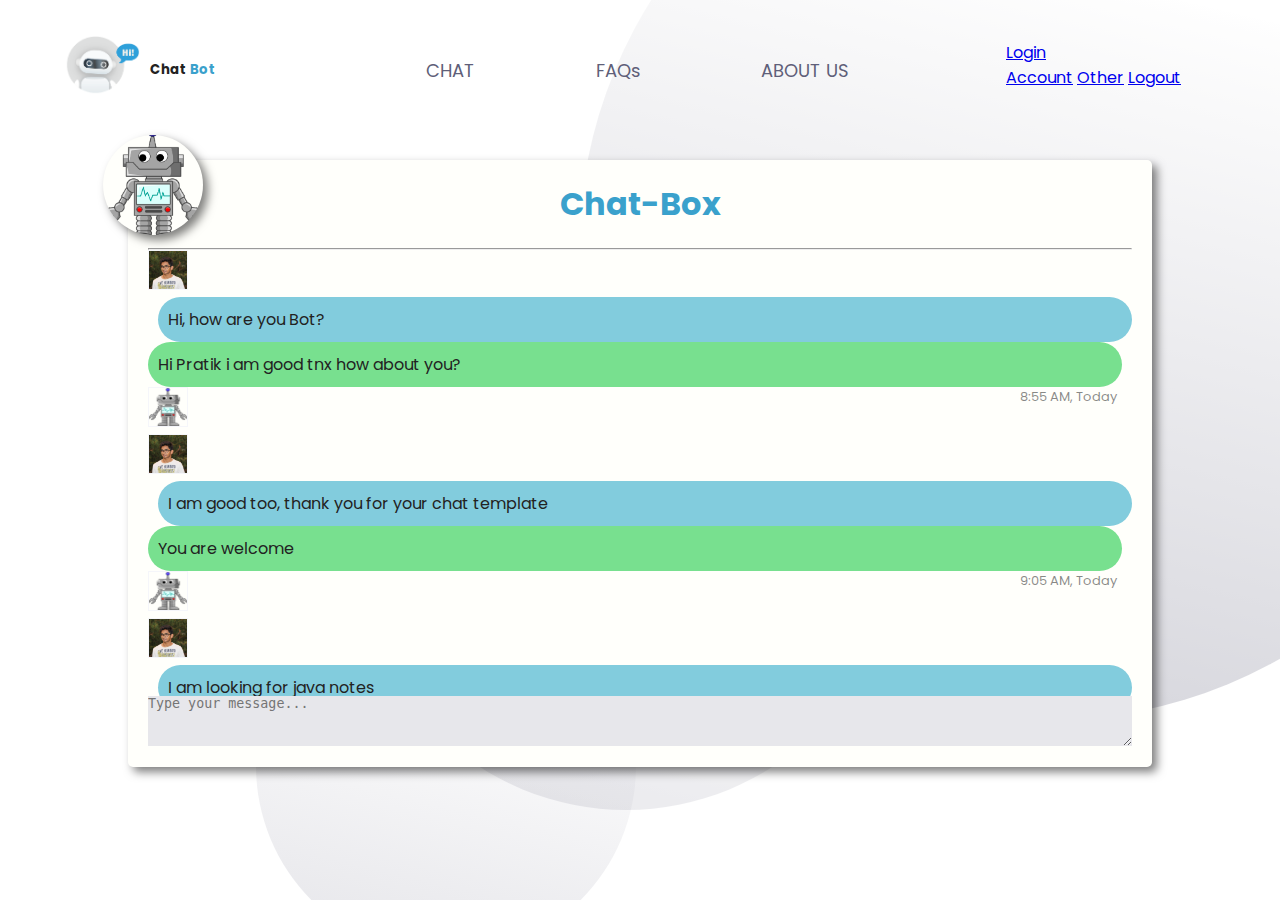
==== chat.html @ d1b122b3 "First commit" ====
<!DOCTYPE html>
<html lang="en">
	<head>
		<meta charset="UTF-8" />
		<meta name="viewport" content="width=device-width, initial-scale=1.0" />
		<meta http-equiv="X-UA-Compatible" content="ie=edge" />
		<link rel="icon" href="./img/chatBOT-img.png">
		<link href="https://fonts.googleapis.com/css2?family=Montserrat:wght@400;600;800&family=Poppins:wght@400;500&display=swap" rel="stylesheet">
		<link rel="stylesheet" href="https://stackpath.bootstrapcdn.com/bootstrap/4.5.0/css/bootstrap.min.css" integrity="sha384-9aIt2nRpC12Uk9gS9baDl411NQApFmC26EwAOH8WgZl5MYYxFfc+NcPb1dKGj7Sk" crossorigin="anonymous">
		<script src="https://code.jquery.com/jquery-3.5.1.slim.min.js" integrity="sha384-DfXdz2htPH0lsSSs5nCTpuj/zy4C+OGpamoFVy38MVBnE+IbbVYUew+OrCXaRkfj" crossorigin="anonymous"></script>
		<script src="https://cdn.jsdelivr.net/npm/popper.js@1.16.0/dist/umd/popper.min.js" integrity="sha384-Q6E9RHvbIyZFJoft+2mJbHaEWldlvI9IOYy5n3zV9zzTtmI3UksdQRVvoxMfooAo" crossorigin="anonymous"></script>
		<script src="https://stackpath.bootstrapcdn.com/bootstrap/4.5.0/js/bootstrap.min.js" integrity="sha384-OgVRvuATP1z7JjHLkuOU7Xw704+h835Lr+6QL9UvYjZE3Ipu6Tp75j7Bh/kR0JKI" crossorigin="anonymous"></script>
		<link rel="stylesheet" href="https://use.fontawesome.com/releases/v5.5.0/css/all.css" integrity="sha384-B4dIYHKNBt8Bc12p+WXckhzcICo0wtJAoU8YZTY5qE0Id1GSseTk6S+L3BlXeVIU" crossorigin="anonymous">
		<link rel="stylesheet" href="./style.css" />
		<title>ChatBot | Chat Box</title>
	</head>
	<body>
		<header>
			<div class="logo-container">
				<img height="60px" src="./img/chatBOT-img.png" alt="logo" />
				<h5 class="logo">Chat<span> Bot</span></h5>
			</div>
			<nav class="topnav">
				<ul class="navv-links">
					<li><a class="navv-link" href="#">CHAT</a></li>
					<li><a class="navv-link" href="#">FAQs</a></li>
					<li><a class="navv-link" href="#">ABOUT US</a></li>
				</ul>
			</nav>
			
			<div class="profile">	
				<div class="nav-item dropdown">
					<a class="nav-link dropdown-toggle" href="#" id="navbarDropdownMenuLink" role="button" data-toggle="dropdown" aria-haspopup="true" aria-expanded="false">
						Login
					</a>
					<div class="dropdown-menu" aria-labelledby="navbarDropdownMenuLink">
					  <a class="dropdown-item" href="#">Account</a>
					  <a class="dropdown-item" href="#">Other</a>
					  <a class="dropdown-item" href="#">Logout</a>
					</div>
				</div>
			</div>
		</header>

		<section>
			<nav class="bottomnav">
				<ul class="navv-links">
					<li><a class="navv-link" href="#">CHAT</a></li>
					<li><a class="navv-link" href="#">FAQs</a></li>
					<li><a class="navv-link" href="#">ABOUT US</a></li>
				</ul>
			</nav>
		</section>

		<main><br><br>
		
			<img class="big-circle" src="./img/big-eclipse.svg" alt="" />
			<img class="medium-circle" src="./img/mid-eclipse.svg" alt="" />
			<img class="small-circle" src="./img/small-eclipse.svg" alt="" />
		</main>

		<section class="container">
			

			<div id="chatbox-container">
				<div class="profile-img"></div>
				<h1 class="heading">
				  Chat-Box
				</h1>
			  <hr>

			  <div class="card-body msg_card_body ">
				<div class="d-flex justify-content-start mb-4">
					<div class="img_cont_msg">
						<img src="img/preview.jpg" class="rounded-circle user_img_msg">
					</div>
					<div class="msg_cotainer">
						Hi, how are you Bot?
						<span class="msg_time">8:40 AM, Today</span>
					</div>
				</div>
				<div class="d-flex justify-content-end mb-4">
					<div class="msg_cotainer_send">
						Hi Pratik i am good tnx how about you?
						<span class="msg_time_send">8:55 AM, Today</span>
					</div>
					<div class="img_cont_msg">
				<img src="img/Bot.png" class="rounded-circle user_img_msg">
					</div>
				</div>
				<div class="d-flex justify-content-start mb-4">
					<div class="img_cont_msg">
						<img src="img/preview.jpg" class="rounded-circle user_img_msg">
					</div>
					<div class="msg_cotainer">
						I am good too, thank you for your chat template
						<span class="msg_time">9:00 AM, Today</span>
					</div>
				</div>
				<div class="d-flex justify-content-end mb-4">
					<div class="msg_cotainer_send">
						You are welcome
						<span class="msg_time_send">9:05 AM, Today</span>
					</div>
					<div class="img_cont_msg">
				<img src="img/Bot.png" class="rounded-circle user_img_msg">
					</div>
				</div>
				<div class="d-flex justify-content-start mb-4">
					<div class="img_cont_msg">
						<img src="img/preview.jpg" class="rounded-circle user_img_msg">
					</div>
					<div class="msg_cotainer">
						I am looking for java notes
						<span class="msg_time">9:07 AM, Today</span>
					</div>
				</div>
				<div class="d-flex justify-content-end mb-4">
					<div class="msg_cotainer_send">
						Ok, thank you have a good day
						<span class="msg_time_send">9:10 AM, Today</span>
					</div>
					<div class="img_cont_msg">
			<img src="img/Bot.png" class="rounded-circle user_img_msg">
					</div>
				</div>
				<div class="d-flex justify-content-start mb-4">
					<div class="img_cont_msg">
						<img src="img/preview.jpg" class="rounded-circle user_img_msg">
					</div>
					<div class="msg_cotainer">
						Bye, see you
						<span class="msg_time">9:12 AM, Today</span>
					</div>
				</div>
			</div>
			<div class="input-group">
				<textarea name="" class="form-control type_msg" placeholder="Type your message..."></textarea>
				<div class="input-group-append">
					<span class="input-group-text send_btn"><i class="fas fa-location-arrow"></i></span>
				</div>
			</div>
			<div class="">
			
			</div>
			
			</div>
		</section>
		
		
	</body>
</html>
---- style.css ----
@import url('https://fonts.googleapis.com/css?family=Roboto|Sriracha&display=swap');


* {
	margin: 0px;
	padding: 0px;
	box-sizing: border-box;
}

body {
	font-family: 'Poppins', sans-serif;
	color: #222
}
.container{
	display: flex;
	flex-direction: row;
	justify-content: center;
}

button {
	font-family: 'Poppins', sans-serif;
}

header {
	display: flex;
	flex-wrap: wrap;
	width: 90%;
	height: 10vh;
	margin: auto;
	align-items: center;
}

.logo-container,
.navv-links,
.profile {
	display: flex;
}

.logo-container {
	flex: 1;
	align-items: center;
}
.logo-container h5{
	margin-left: 10px;
	margin-top: 10px;
	font-weight: bold;
}
.logo-container span{
	color: rgb(58, 161, 204);
}
#chatbox-container {
	
	padding: 20px;
	border-radius: 5px;
	height: 607px;
    width: 80%;
	background:  #fffffb;
	position: relative;
	box-shadow: 5px 5px 10px rgba(0,0,0,0.5);
}
	.profile-img {
	  height: 100px;
	  width: 100px;
	  background: url('img/Bot.png');
	  background-color: #FFFFFB;
	  background-size: cover;
	  background-position: center;
	  position: absolute;
	  top: -25px;
	  left: -25px;
	  border-radius: 50%;
	  box-shadow: 5px 5px 10px rgba(0,0,0,0.5);
	}
	.heading {
	  font-family: 'Poppins', sans-serif;
	  text-align: center;
	  margin-bottom: 20px;
	  color:rgb(58, 161, 204);;
	}
   

	.type_msg{
		background-color: #E7E7EB !important;
		border:0 !important;
		color:rgb(12, 9, 9) !important;
		height: 50px !important;
		width: 100%;
		overflow-y: hidden;	}
		.type_msg:focus{
		 box-shadow:none !important;
	   outline:0px !important;
	}

	.send_btn{
		border-radius: 0 15px 15px 0 !important;
		background-color: rgba(0,0,0,0.3) !important;
		border:0 !important;
		color: white !important;
		cursor: pointer;
		width: 50px;
	}
	.send_btn:hover{
		background-color: #a39b9b !important;
	}
	
	.user_img_msg{
		height: 40px;
		width: 40px;
		border:1.5px solid #f5f6fa;
	
	}

.msg_cotainer{
	margin-top: auto;
	margin-bottom: auto;
	margin-left: 10px;
	border-radius: 25px;
	background-color: #82ccdd;
	padding: 10px;
	position: relative;
}
.msg_cotainer_send{
	margin-top: auto;
	margin-bottom: auto;
	margin-right: 10px;
	border-radius: 25px;
	background-color: #78e08f;
	padding: 10px;
	position: relative;
}
.msg_card_body{
	height: 446px!important;
	overflow-y: scroll;
}
.msg_time{
	position: absolute;
	left: 7px;
    bottom: -20px;
	color: rgba(17, 17, 17, 0.5);
	font-size: 13px;
}
.msg_time_send{
	position: absolute;
	right: 5px;
    bottom: -20px;
	color: rgba(17, 17, 17, 0.5);
	font-size: 13px;
}
.msg_head{
	position: relative;
}

.type-text{
	padding: -0.25rem 1.25rem !important;
}
@media screen and (min-width:647px){
	nav{
		margin-left: 30px;
		flex: 2;
		margin-top: 10px;
	}
	.bottomnav{
		display: none;
	}
	header{
		margin-top: 20px;
	}
}
@media screen and (max-width:647px){
	nav{
		margin-top: 10px;
	}
	.topnav{
		display: none;
	}
	
	
	header {
		margin-top: 20px;
	}
}
.navv-links {
	justify-content: space-around;
	list-style: none;
}
.navv-link {
	color: #5f5f79;
	font-size: 18px;
	text-decoration: none;
	padding: 0 3px;
}
.navv-link:hover{
	border-bottom: 2px solid rgb(58, 161, 204);
	text-decoration: none;
	color: #5f5f79;
}
.profile {
	flex: 1;
	justify-content: flex-end;
	margin-right: 35px;
}
.profile img:hover{
	outline: none;
}
.presentation {
	display: flex;
	width: 90%;
	margin: auto;
	min-height: 80vh;
	align-items: center;
	
	animation: drop 1.5s ease;
}
.introduction {
	flex: 1;
}
.intro-text h1 {
	font-size: 44px;
	font-weight: 500;
	background: linear-gradient(to right, #494964, #6f6f89);
	-webkit-background-clip: text;
	-webkit-text-fill-color: transparent;
}
.intro-text p {
	margin-top: 40px;
	font-size: 20px;
	color: #585772;
}
.cta {
	padding: 50px 0px 0px 0px;
}
.cta button {
	border: 2px solid rgb(58, 161, 204);
	background: transparent;
	color: rgb(58, 161, 204);
	width: 150px;
	height: 50px;
	cursor: pointer;
	font-size: 16px;
	margin: 15px 10px;
	border-radius: 3px;
	animation: drop 1.5s ease;
}
/*
.cta-chat {
	background: rgb(58, 161, 204);
	width: 150px;
	height: 50px;
	cursor: pointer;
	font-size: 16px;
	border: none;
	color: white;
	margin: 30px 0px 0px 30px;
}
*/
.cta button{
	outline: none;
}
.cta button:hover{
	color: #fff;
	background: rgb(58, 161, 204);
	transform: scale(1.04);
	border-radius: 5px;
	transition: all 150ms ease-in-out;
}
@media screen and (max-width:370px){
	.cta-chat{
		margin-left: 0;
	}
}
.cover {
	flex: 1;
	display: flex;
	justify-content: center;
	height: 60vh;
}
@media screen and (max-width:830px){
	#cover-img{
		height: 70%;
		transition: all 200ms ease-in-out;
		animation: drop 1.5s ease;
	}
}
@media screen and (max-width:733px){
	#cover-img{
		height: 60%;
		transition: all 200ms ease-in-out;
		animation: drop 1.5s ease;
	}	
}
@media screen and (max-width:583px){
	#cover-img{
		height: 50%;
		transition: all 200ms ease-in-out;
		animation: drop 1.5s ease;
	}	
}
@media screen and (max-width:486px){
	#cover-img{
		height: 40%;
		transition: all 200ms ease-in-out;
		animation: drop 1.5s ease;
	}	
}
@media screen and (max-width:389px){
	#cover-img{
		height: 30%;
		transition: all 200ms ease-in-out;
		animation: drop 1.5s ease;
	}	
}
@media screen and (max-width:475px){
	.small-circle{
		display: none;
	}
}
@media screen and (min-width:647px){
	.cover img {
		margin-left: 50px;
		height: 70%;
		animation: drop 1.5s ease;
	}
}

.big-circle {
	position: absolute;
	top: 0px;
	right: 0px;
	z-index: -1;
	opacity: 0.5;
	height: 80%;
	transition: all 150ms ease-in-out;
}
.medium-circle {
	position: absolute;
	top: 30%;
	right: 30%;
	z-index: -1;
	height: 60%;
	opacity: 0.4;
	transition: all 150ms ease-in-out;
}
.small-circle {
	position: absolute;
	bottom: 0%;
	left: 20%;
	z-index: -1;
	transition: all 150ms ease-in-out;      
}

.laptop-select {
	width: 15%;
	display: flex;
	justify-content: space-around;
	position: absolute;
	right: 20%;
}

@keyframes drop {
	0% {
		opacity: 0;
		transform: translateY(-80px);
	}
	100% {
		opacity: 1;
		transform: translateY(0px);
	}
}

@media screen and (max-width: 1024px) {
	.presentation {
		flex-direction: column;
	}
	.introduction {
		margin-top: 5vh;
		text-align: center;
	}
	.intro-text h1 {
		font-size: 30px;
	}
	.intro-text p {
		font-size: 18px;
	}
	.cta {
		padding: 10px 0px 0px 0px;
	}
	.laptop-select {
		bottom: 5%;
		right: 50%;
		width: 50%;
		transform: translate(50%, 5%);
	}
	.cover img {
		height: 80%;
	}
	.small-circle,
	.medium-circle,
	.big-circle {
		opacity: 0.2;
	}
}
.section-heading{
	font-family: 'Montserrat';
	text-align: center;
	width: 100%;
	display: flex;
	justify-content: space-around;
	color: #585772;

}

.section-heading h1{
	font-weight: 600;
	font-size: 30px;
}
iframe{
	animation: drop 1.5s ease;
	height:87vh;
	outline: none;
	border-radius: 20px;
	border: none;
	background: rgba(58, 161, 204, 0.8);
}
@media screen and (max-width:1003px){
	iframe{
		margin-left: 10%; 
		width:80%;
		transition: all 150ms ease-in-out;
	}
}
@media screen and (max-width:733px){
	iframe{
		margin-left: 1%; 
		width:98%;
		transition: all 150ms ease-in-out;
	}
}
@media screen and (min-width:1003px){
	iframe{
		margin-left: 15%; 
		width:70%;
	}
}
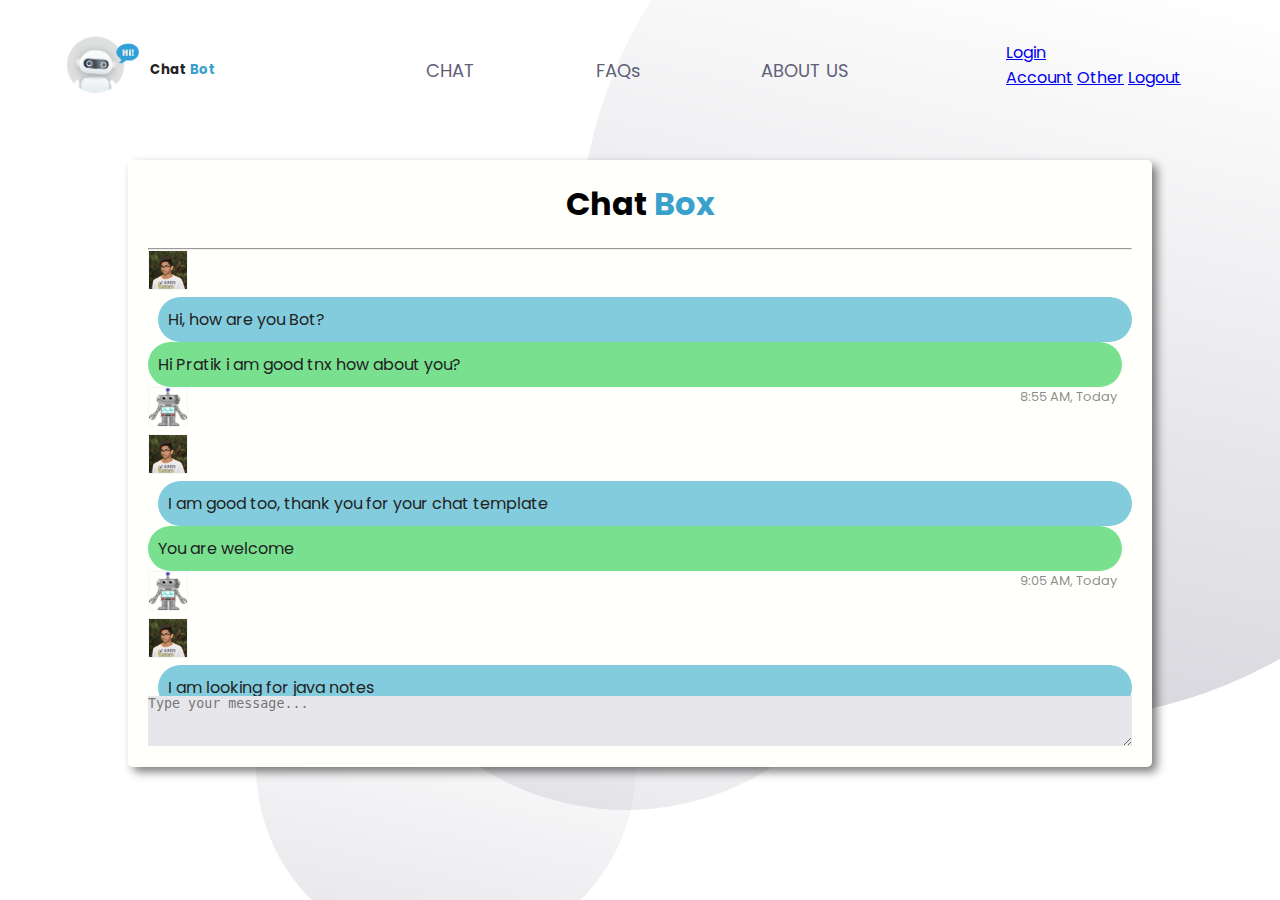
==== commit af83b7f7: "fix some mobile design issues" ====
--- a/chat.html
+++ b/chat.html
@@ -63,9 +63,9 @@
 			
 
 			<div id="chatbox-container">
-				<div class="profile-img"></div>
+			<!--	<div class="profile-img"></div>-->
 				<h1 class="heading">
-				  Chat-Box
+				  <span id="box-heading">Chat</span> Box
 				</h1>
 			  <hr>
 
--- a/style.css
+++ b/style.css
@@ -153,6 +153,9 @@
 .type-text{
 	padding: -0.25rem 1.25rem !important;
 }
+#box-heading{
+	color: black;
+}
 @media screen and (min-width:647px){
 	nav{
 		margin-left: 30px;
@@ -287,6 +290,18 @@
 		transition: all 200ms ease-in-out;
 		animation: drop 1.5s ease;
 	}	
+	.msg_card_body {
+		height: 370px!important;
+		overflow-y: scroll;
+	}
+	#chatbox-container {
+		width: 100%;
+
+		height: 533px;
+	}
+	.profile-img{
+		left: -46px;
+	}
 }
 @media screen and (max-width:583px){
 	#cover-img{
@@ -301,6 +316,7 @@
 		transition: all 200ms ease-in-out;
 		animation: drop 1.5s ease;
 	}	
+
 }
 @media screen and (max-width:389px){
 	#cover-img{
@@ -308,10 +324,20 @@
 		transition: all 200ms ease-in-out;
 		animation: drop 1.5s ease;
 	}	
+	
 }
 @media screen and (max-width:475px){
 	.small-circle{
 		display: none;
+	}
+	chatbox-container {
+		padding: 20px;
+		border-radius: 5px;
+		height: 528px;
+		width: 80%;
+		background: #fffffb;
+		position: relative;
+		box-shadow: 5px 5px 10px rgba(0,0,0,0.5);
 	}
 }
 @media screen and (min-width:647px){
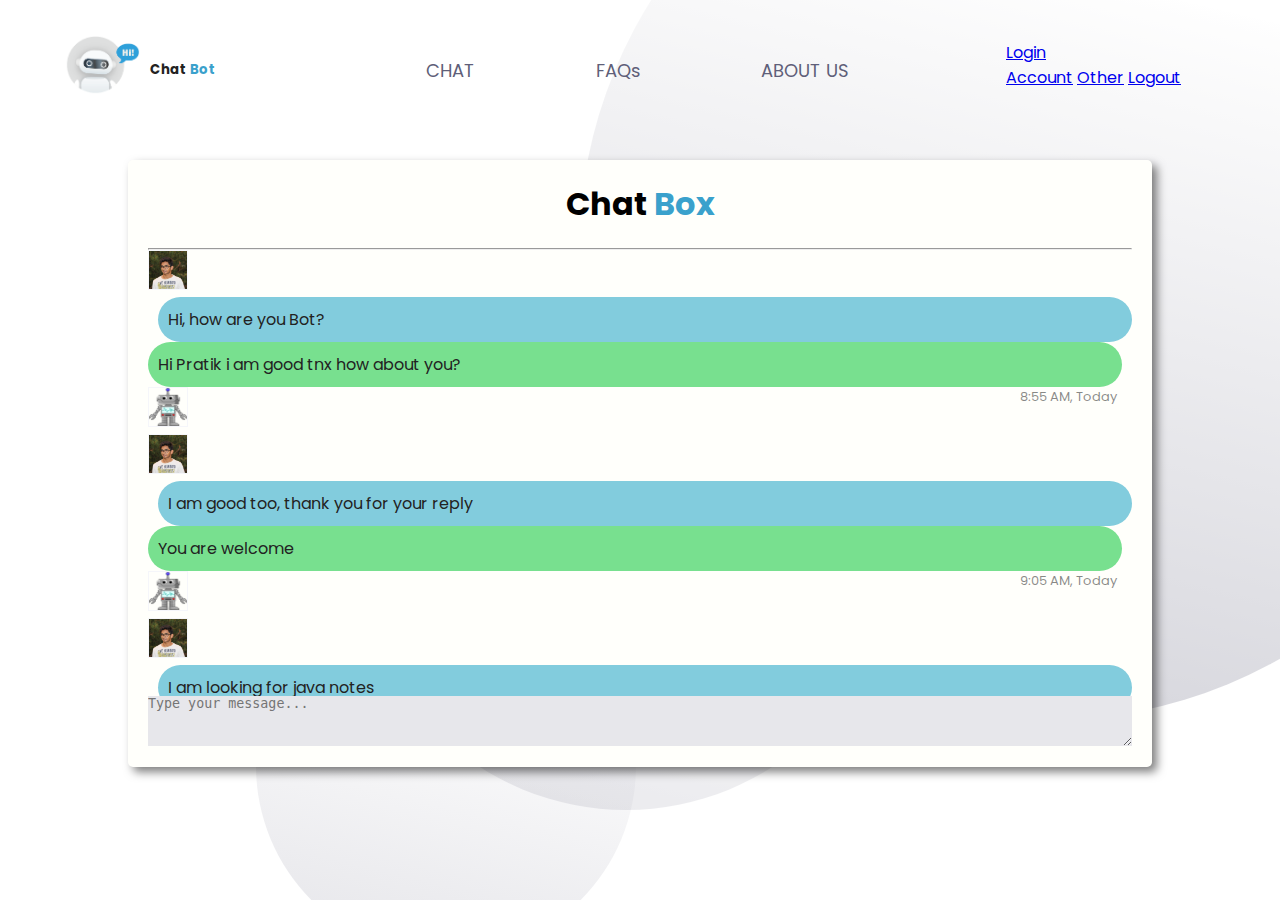
==== commit 8ad47d02: "new content added" ====
--- a/chat.html
+++ b/chat.html
@@ -93,7 +93,7 @@
 						<img src="img/preview.jpg" class="rounded-circle user_img_msg">
 					</div>
 					<div class="msg_cotainer">
-						I am good too, thank you for your chat template
+						I am good too, thank you for your reply
 						<span class="msg_time">9:00 AM, Today</span>
 					</div>
 				</div>
--- a/style.css
+++ b/style.css
@@ -291,13 +291,13 @@
 		animation: drop 1.5s ease;
 	}	
 	.msg_card_body {
-		height: 370px!important;
+		height: 430px!important;
 		overflow-y: scroll;
 	}
 	#chatbox-container {
+		top: -40px;
 		width: 100%;
-
-		height: 533px;
+		height: 596px;
 	}
 	.profile-img{
 		left: -46px;
